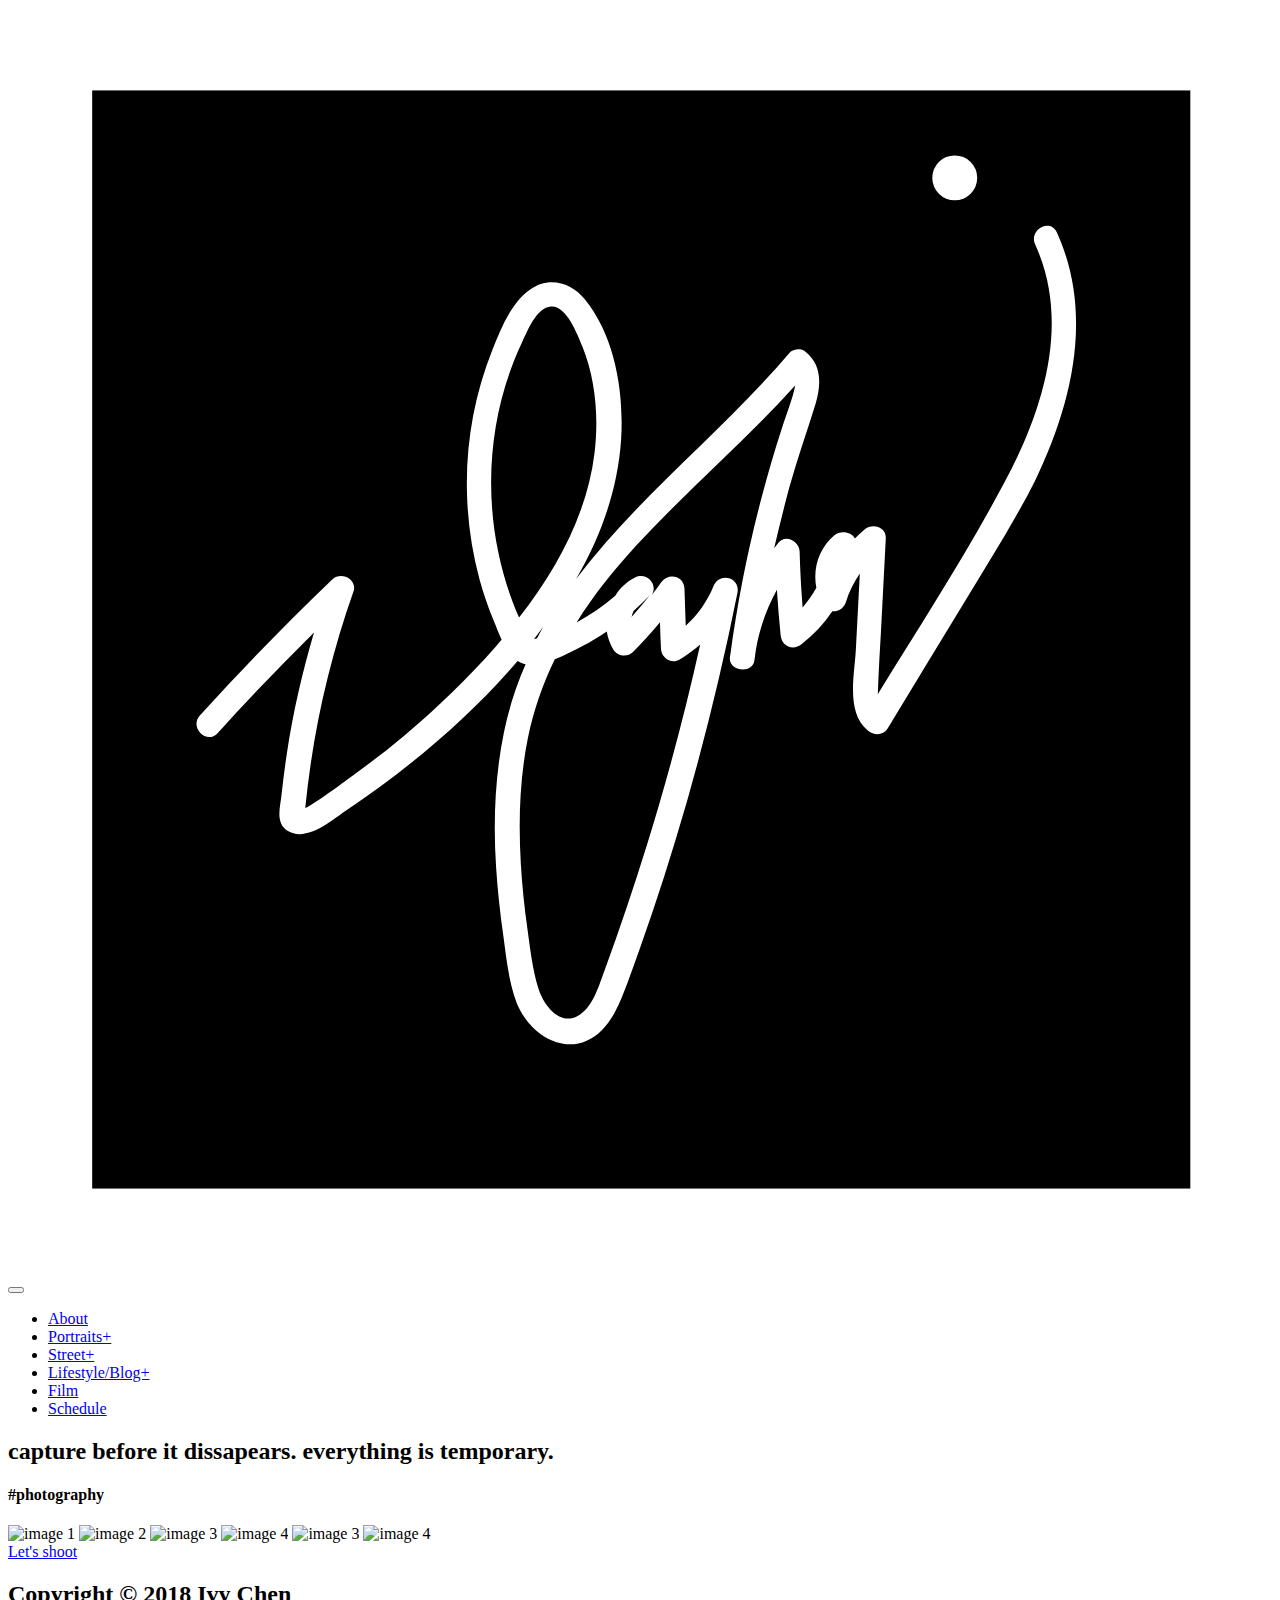
==== index.html @ 27e0661c "Add files via upload" ====
<!DOCTYPE html>
<html>
  <head>
    <title>Ivy Chen - Freelance Photographer</title>
    <!-- Metadata -->
    <meta charset="utf-8">
    <meta name="viewport" content="width=device-width, initial-scale=1">
    <!-- Favicon -->
    <link rel="icon" type="image/png" href="assets/images/favicon.png" />
    <!-- CSS Plugins -->
    <link rel="stylesheet" href="assets/css/plugins.min.css">
    <!-- Custom CSS File -->
    <link rel="stylesheet" href="assets/css/style.css">
  </head>
  <body>
    <div class="ms-main-container">
      <!-- Preloader -->
      <div class="ms-preloader"></div>
      <!-- Header -->
      <header class="ms-header">
        <nav class="ms-nav">
          <div class="ms-logo">
            <a href="index.html" data-type="page-transition">
              <div class="logo-dark current"><img src="logo-dark.svg" alt="logo image"></div>
            </a>
          </div>
          <button class="hamburger" type="button" data-toggle="navigation">
          <span class="hamburger-box">
            <span class="hamburger-inner"></span>
          </span>
          </button>
          <div class="height-full-viewport">
            <ul class="ms-navbar">
              <!-- Nav Link -->
              <li class="nav-item">
                <a href="index.html" data-type="page-transition">
                  <span class="ms-btn">About</span>
                </a>
              </li>
              <!-- Nav Link -->
              <li class="nav-item">
                <a href="portraits.html" data-type="page-transition">
                  <span class="ms-btn">Portraits+</span>
                </a>
              </li>
               <!-- Nav Link -->
              <li class="nav-item">
                <a href="index.html" data-type="page-transition">
                  <span class="ms-btn">Street+</span>
                </a>
              </li>
              <!-- Nav Link -->
              <li class="nav-item">
                <a href="index.html" data-type="page-transition">
                  <span class="ms-btn">Lifestyle/Blog+</span>
                </a>
              </li>
              <!-- Nav Link -->
              <li class="nav-item">
                <a href="index.html" data-type="page-transition">
                  <span class="ms-btn">Film</span>
                </a>
              </li>
              <!-- Nav Link -->
              <li class="nav-item">
                <a href="Schedule.html" data-type="page-transition">
                  <span class="ms-btn">Schedule</span>
                </a>
              </li>
             
            </ul>
          </div>
        </nav>
      </header>
      <!-- Container -->
      <main class="ms-container">
        <!-- Page Title -->
        <div class="ms-section__block">
          <div class="ms-page-title">
            <h2 class="page-header">capture before it dissapears. everything is temporary.</h2>
            <h4>#photography</h4>
          </div>
        </div>
        <!-- Page Content -->
        <div class="ms-section__block">
          <div id="gallery">
            <img alt="image 1"
            src="assets/images/mina.jpg"
            data-description="image placeholder">
            <img alt="image 2"
            src="assets/images/clc.jpg"
            data-description="image placeholder">
            <img alt="image 3"
            src="assets/images/brian.jpg"
            data-description="image placeholder">
            <img alt="image 4"
            src="assets/images/davidfam.jpg"
            data-description="image placeholder">
            <img alt="image 3"
            src="assets/images/taiwan.jpg"
            data-description="image placeholder">
            <img alt="image 4"
            src="assets/images/eunice2.jpg"
            data-description="image placeholder">
          </div>
        </div>
        <div class="ms-section__block center-block">
          <a href="Schedule.html" class="ms-button" data-title="Just do it">Let's shoot</a>
        </div>
      </main>
      <!-- Footer -->
      <footer>
        <div class="ms-footer">
          <div class="copyright"><h2>Copyright © 2018 Ivy Chen</h2></div>
        </div>
      </footer>
    </div>
    <!-- JS Libraries -->
    <!-- jquery-2.1.3.min js -->
    <script type="text/javascript" src='assets/js/jquery-3.2.1.min.js'></script>
    <!-- Vendors -->
    <script type="text/javascript" src='assets/js/plugins.min.js'></script>
    <!-- Main js -->
    <script type="text/javascript" src="assets/js/main.js"></script>
  </body>
</html>
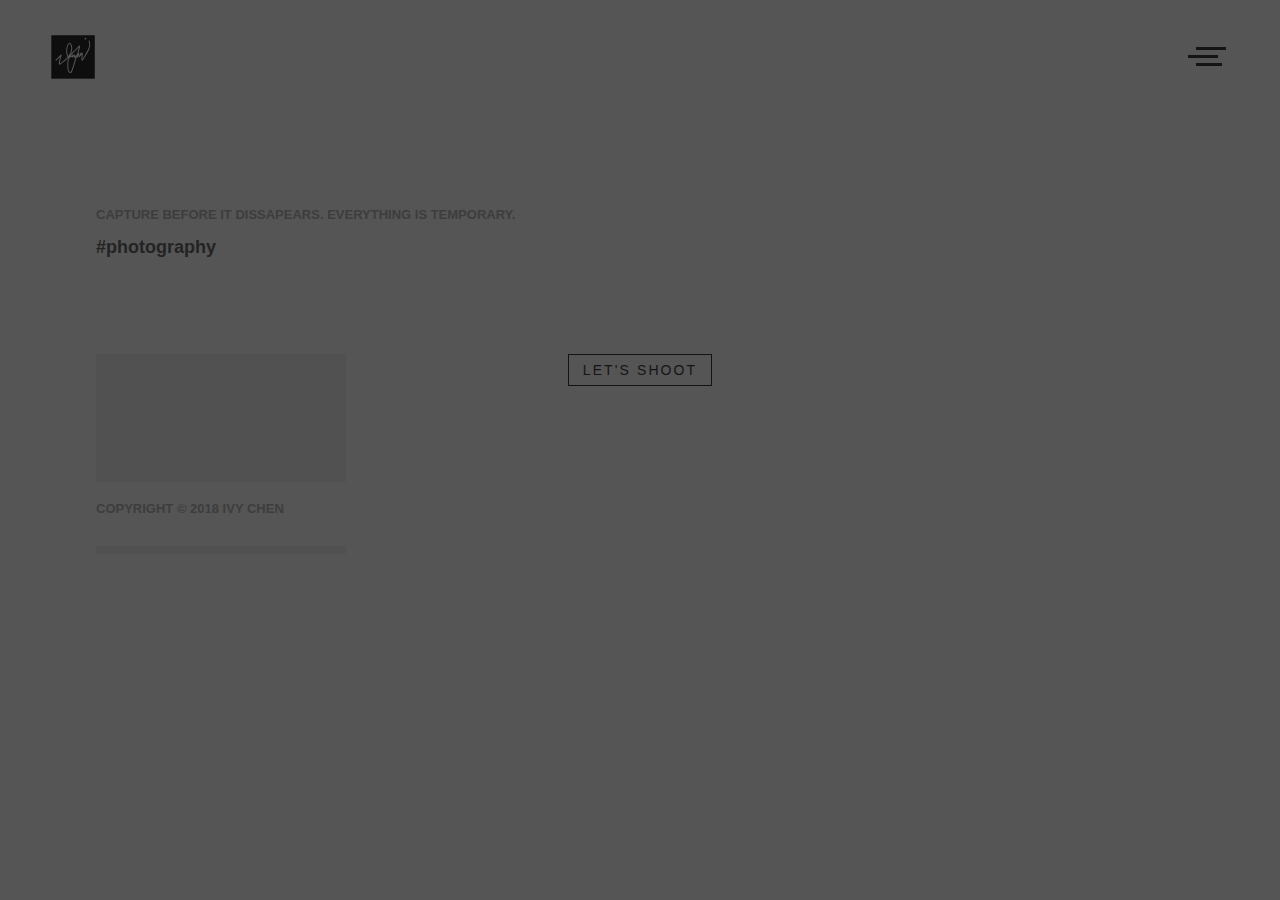
==== commit d5b394be: "Update index.html" ====
--- a/index.html
+++ b/index.html
@@ -63,7 +63,7 @@
               </li>
               <!-- Nav Link -->
               <li class="nav-item">
-                <a href="Schedule.html" data-type="page-transition">
+                <a href="schedule.html" data-type="page-transition">
                   <span class="ms-btn">Schedule</span>
                 </a>
               </li>
@@ -123,4 +123,4 @@
     <!-- Main js -->
     <script type="text/javascript" src="assets/js/main.js"></script>
   </body>
-</html>+</html>
--- a/assets/css/style.css
+++ b/assets/css/style.css
@@ -0,0 +1,1333 @@
+/*------------------------------------------------------------------
+[Master Stylesheet]
+
+Template Name: Emily - Creative Photography Portfolio
+Template Demo URL: 
+Version: 1.0
+Author: madsparrow.us
+
+--------------------------------------------------------------------
+
+[Table of contents]
+
+1. General style
+    1.1 Typography
+    1.2 Specials Classes
+2. Header
+    2.1 Menu
+    2.2 Burger Button
+    2.3 Collapse Navigation
+3. Pages Style
+4. Home Slider
+    4.1 Slider Navigation Buttons
+    4.2 Slider Inner Info
+  4.3 Pagination
+5. Albums
+6. Gallery
+7. Blog
+8. About
+9. Contact
+10. Footer
+11. Responsive Rules
+
+--------------------------------------------------------------------
+# Font: 'Yantramanav';
+--------------------------------------------------------------------
+# Colors: #151515, #df1f29, #555555
+------------------------------------------------------------------*/
+
+/**
+ * 1. General style
+ */
+ 
+/*Text font*/
+@import 'https://fonts.googleapis.com/css?family=Montserrat:300i,600,700'
+@import 'https://fonts.googleapis.com/css?family=Roboto:300'
+
+/*Social icons font*/
+@import 'https://d1azc1qln24ryf.cloudfront.net/114779/Socicon/style-cf.css?rd5re8';
+
+
+::selection {
+    background: #555;   
+    color: #fff;
+}
+::-moz-selection {
+    background: #555;    
+    color: #fff;
+}
+body {
+    background: #151515;
+    padding: 0;
+    margin: 0 auto;
+    min-height: 100vh;
+    font-family: Montserrat, Roboto, sans-serif;
+    color: #151515;
+}
+article,
+aside,
+details,
+figcaption,
+footer,
+header,
+hgroup,
+nav,
+section {
+    display: block;
+}
+a {
+    color: #000;
+    text-decoration: none;
+    font-weight: 600;
+}
+blockquote {
+    padding: 10px 20px;
+    color: #151515;
+    font-size: 1.4em;
+    font-style: italic;
+    font-weight: 300;
+    margin: 0 auto 30px;
+}
+ul {
+    list-style-type: none;
+    list-style: none;
+    padding-left: 0 !important;
+    -webkit-padding-start: initial !important;
+    -moz-padding-start: initial;
+}
+menu,
+ol,
+ul {
+    padding: 0 !important;
+}
+button {
+    background: transparent;
+    border: none;
+}
+button:focus {
+    outline: none;
+}
+input,
+textarea {
+    font-family: 'Raleway', sans-serif;
+}
+textarea {
+    padding: 14px;
+}
+input:focus,
+textarea:focus {
+    outline: none !important;
+    border: 1px solid #FFD700;
+    box-shadow: none;
+}
+input[type="submit"] {
+    position: absolute;
+    display: inline-block;
+    left: 0;
+    top: 0;
+    opacity: 0;
+    z-index: 3;
+    width: 100%;
+    height: 100%;
+    padding: 0;
+    margin: 0;
+    cursor: pointer;
+}
+input[type="submit"]:focus {
+    outline: none;
+}
+img {
+    width: 100%;
+}
+
+/* 1.1 Typography */
+
+h1,
+h2,
+h4,
+h5,
+h6 {
+    color: #151515;
+    margin-top: 0;
+}
+/*project header*/
+h1 {
+    font-size: 28px;
+    font-weight: 700;
+}
+/*project specs*/
+h2 {
+    font-size: 13px;
+    font-weight: 300i;
+    text-transform: uppercase;
+    color: #A8A8A8
+}
+/*pic captions*/
+h3 {
+    font-size: 15px;
+    font-weight: 300;
+    color:#4D4D4D;;
+    margin-bottom: 20px;
+}
+/*project title*/
+h4 {
+    font-size:18px;
+    font-weight: 700;
+     color:#4D4D4D;
+}
+/*tiny font for project intro*/
+h5 {
+    font-size: 20px;
+    font-weight: 300;
+}
+h6 {
+    font-size: 18px;
+    font-weight: 300;
+    margin-bottom: calc(10px + 10 * (100vw - 992px) / 1508);
+}
+
+p {
+    font-size: 17;
+    line-height: 1.5;
+    font-weight: 300;
+}
+
+/* 1.2 Specials Classes */
+
+.c-white {
+    color: #fff !important;
+}
+.navbar-white {
+    color: #fff;
+    background-color: transparent !important;
+}
+.center-block {
+    display: flex;
+    justify-content: center;
+}
+.align-left {
+    text-align: left;
+}
+.align-right {
+    text-align: right;
+}
+.align-center {
+    text-align: center;
+    display: block;
+}
+.socials li {
+    display: inline-block;
+}
+.share-links a {
+    font-size: 19px;
+    padding: .5em;
+}
+[class*="socicon-"] {
+  display: inline-block;
+  color: inherit;
+  margin: 0;
+  transition: opacity .3s ease;
+}
+#contact [class*="socicon-"] {
+  padding-right: .7em;
+}
+[class*="socicon-"]:hover {
+  opacity: .4;
+}
+/* 1.3 Button */
+
+.ms-button {
+  color: #151515;
+  display: inline-block;
+  position: relative;
+  padding: .5em 1em;
+  margin-bottom: 0;
+  font-weight: 400 !important;
+  font-size: 14px;
+  letter-spacing: .15em;
+  text-transform: uppercase;
+  text-align: center;
+  white-space: nowrap;
+  vertical-align: middle;
+  touch-action: manipulation;
+  cursor: pointer;
+  -webkit-user-select: none;
+  -moz-user-select: none;
+  -ms-user-select: none;
+  user-select: none;
+  background-image: none;
+  text-decoration: none;
+  border: solid 1px;
+  transition: color .4s ease;
+}
+.ms-button:after {
+    position: absolute;
+    display: block;
+    content: attr(data-title);
+    padding: 7px 0;
+    font-size: 14px;
+    left: 0;
+    top: 0;
+    width: 0%;
+    background: #FFD700;
+    color: #fff;
+    text-indent: 1rem;
+    transition: all .3s ease;
+    overflow: hidden;
+    border: none;
+    bottom: 0;
+}
+.ms-button:hover {
+  color: #FFD700;
+}
+.ms-button:active::after,
+.ms-button:focus::after,
+.ms-button:hover::after {
+    width: 100%;
+    padding-right: 25px;
+}
+
+.ms-btn--slider {
+  text-transform: uppercase;
+  text-decoration: none;
+  position: relative;
+  display: flex;
+  align-items: center;
+  width: 11em;
+  font-weight: 600;
+  letter-spacing: .15em;
+}
+.ms-btn--slider::before{
+    content: '';
+    height: .1rem;
+    width: 2rem;
+    margin-right: .7rem;
+    background: #FFD700;
+    transition: width .3s ease;
+}
+.ms-btn--slider:hover::before {
+  width: 3rem;
+}
+
+/**
+ * 2. Header
+ */
+
+.ms-header {
+    position: fixed;
+    width: 100%;
+    background-color: #fff;
+    z-index: 3;
+}
+/* 2.1 Menu */
+
+.ms-logo {
+    position: relative;
+    z-index: 7;
+    height: 50px;
+}
+.logo-dark,
+.logo-light {
+    position: absolute;
+    width: 100%;
+    height: 100%;
+    opacity: 0;
+    transition: opacity .3s ease .4s;
+}
+.ms-logo img {
+    width: auto;
+    height: 100%;
+}
+.logo-dark.current,
+.logo-light.current {
+    opacity: 1;
+}
+.logo-dark.active,
+.logo-light.active {
+    opacity: 1;
+    transition: opacity .1s;
+}
+.ms-nav {
+    padding: 2em 3em;
+    color: inherit;
+}
+
+/* 2.2 Burger button */
+
+.hamburger {
+    margin-right: 0;
+    margin-left: auto;
+    overflow: visible;
+    cursor: pointer;
+    z-index: 7;
+    border: 0;
+    transition-timing-function: linear;
+    transition-duration: .3s ease;
+    transition-property: opacity, -webkit-filter;
+    transition-property: opacity, filter;
+    transition-property: opacity, filter, -webkit-filter;
+}
+.navbar-white .hamburger-label {
+    color: #fff;
+}
+.hamburger-label {
+    display: block;
+    font-family: 'Yantramanav', Arial;
+    font-size: 16px;
+    width: 100%;
+    height: auto;
+    position: relative;
+    top: 0;
+    left: -4em;
+    padding-right: 4em;
+    text-transform: uppercase;
+    line-height: 1.5em;
+    transition: color .3s ease .4s;
+    color: #151515;
+}
+.hamburger.is-active .hamburger-label {
+    color: #fff !important;
+    transition: color .1s ease;
+}
+.hamburger-box {
+    position: relative;
+    display: inline-block;
+    width: 30px;
+    height: 20px;
+    vertical-align: middle;
+}
+.hamburger-inner {
+    display: block;
+    top: 0;
+}
+.navbar-white .hamburger-inner,
+.navbar-white .hamburger-inner:after,
+.navbar-white .hamburger-inner:before {
+    background-color: #fff;
+}
+.hamburger-inner:after,
+.hamburger-inner:before {
+    display: block;
+    content: '';
+}
+.hamburger-inner,
+.hamburger-inner:after,
+.hamburger-inner:before {
+    position: absolute;
+    width: 30px;
+    height: 3px;
+    background-color: #151515;
+    transition: all .3s ease .5s;
+}
+.hamburger-inner:before {
+    top: 8px;
+    left: -8px;
+}
+.hamburger-inner:after {
+    top: 16px;
+    width: 26px;
+}
+.hamburger.is-active .hamburger-inner,
+.hamburger.is-active .hamburger-inner:after {
+    background-color: #fff;
+    transition-delay: .1s;
+}
+.hamburger.is-active .hamburger-inner {
+    -webkit-transform: translate3d(0, 8px, 0) rotate(45deg);
+    transform: translate3d(0, 8px, 0) rotate(45deg);
+}
+.hamburger.is-active .hamburger-inner:before {
+    opacity: 0;
+    transition: opacity .3s ease 0s
+}
+.hamburger.is-active .hamburger-inner:after {
+    width: 30px;
+    -webkit-transform: translate3d(0, -16px, 0) rotate(-90deg);
+    transform: translate3d(0, -16px, 0) rotate(-90deg);
+}
+
+/* 2.3 Collapse navigation */
+
+.ms-nav {
+    display: flex;
+    align-items: center;
+}
+.height-full-viewport {
+    position: fixed;
+    display: flex;
+    flex-direction: column;
+    justify-content: center;
+    align-items: center;
+    overflow-y: auto;
+    left: 0;
+    top: 0;
+    width: 100%;
+    height: 0%;
+    background-color: #151515;
+    z-index: 5;
+    overflow: hidden;
+    transition: height .8s cubic-bezier(0.3, 1, 0.3, 1) .1s;
+}
+.ms-navbar {
+    z-index: 6;
+    margin: 0 auto;
+    display: block;
+    width: auto;
+    height: auto;
+    top: 0;
+    left: 0;
+}
+.ms-nav.is-visible .height-full-viewport {
+    height: 100vh;
+    transition: height 1s ease;
+}
+.nav-item {
+    cursor: pointer;
+    padding: .75em;
+    opacity: 0;
+    width: 240px;
+    margin-left: 3em;
+    transition: opacity .3s ease;
+}
+.ms-navbar a {
+    display: block;
+}
+.ms-navbar .ms-btn {
+    display: inline-block;
+    text-transform: uppercase;
+    line-height: 1;
+    padding: 0 0.25em;
+    position: relative;
+}
+.ms-navbar .ms-btn {
+    font-size: 1.75em;
+    letter-spacing: .02em;
+    color: #fff;
+    font-weight: 700 !important;
+    -webkit-backface-visibility: hidden;
+    backface-visibility: hidden;
+}
+.ms-btn::before {
+    content: '';
+    position: absolute;
+    top: 0;
+    left: 0;
+    width: 100%;
+    height: 100%;
+    background: #FFD700;
+    height: .1rem;
+    top: 50%;
+    width: 0;
+    transition: width .3s ease;
+}
+.nav-item__label {
+    position: relative;
+    display: block;
+    margin: 0.5em 0 0 0;
+    margin-top: 0.25em;
+    padding: 0.5em;
+    color: #555;
+    transition: color .3s ease;
+    text-decoration: none;
+}
+.nav-item:hover .nav-item__label {
+    color: #9a9a9a;
+}
+.is-visible .nav-item {
+    opacity: 1;
+    transition: opacity 2s cubic-bezier(0.16, 1.08, 0.38, 0.98) .3s;
+}
+.nav-item .ms-btn {
+    transition: all .3s ease;
+}
+.nav-item:active .ms-btn,
+.nav-item:focus .ms-btn,
+.nav-item:hover .ms-btn {
+    color: #FFD700;
+    opacity: 1;
+    padding-left: 2.4rem;
+}
+.nav-item:active .ms-btn::before,
+.nav-item:focus .ms-btn::before,
+.nav-item:hover .ms-btn::before {
+    width: 2rem;
+}
+
+/**
+ * 3. Pages Style
+ */
+
+.ms-preloader {
+    width: 100%;
+    height: 100%;
+    position: fixed;
+    z-index: 8;
+    top: 0;
+    left: 0;
+    opacity: 1;
+    visibility: visible;
+    background-color: #151515;
+}
+.ms-main-container {
+    position: relative;
+    width: 100%;
+    min-height: 100vh;
+    opacity: 0;
+    background-color: #fff;
+}
+.ms-container {
+    width: 100%;
+    height: 100%;
+    position: relative;
+    padding-top: 12em;
+}
+.ms-section__block {
+    width: 85%;
+    max-width: 88em;
+    margin: 0 auto 6em;
+}
+.ms-page-title span {
+    text-transform: uppercase;
+    letter-spacing: .15em;
+    color: #FFD700;
+}
+.page-header {
+    text-transform: uppercase;
+    position: relative;
+    margin: 15px 0;
+}
+.page-desc {
+    width: 50vh;
+    font-size: 1.5em;
+    line-height: 1.5;
+    color: #151515;
+    letter-spacing: .05em;
+}
+
+/**
+ * 4. Home Slider
+ */
+
+.home-slider {
+    padding-top: 0 !important;
+}
+.swiper-container {
+    width: 100%;
+    height: 100vh;
+}
+.swiper-slide {
+    overflow: hidden;
+}
+.overlay {
+    position: absolute;
+    width: 100%;
+    height: 100%;
+    top: 0;
+    left: 0;
+    z-index: 1;
+    opacity: 1;
+    background: -moz-linear-gradient(top, black 0, transparent 50%, transparent 63%, rgba(0, 0, 0, 1) 100%);
+    background: -webkit-linear-gradient(top, black 0, transparent 50%, transparent 63%, rgba(0, 0, 0, 1) 100%);
+    background: linear-gradient(to bottom, black 0, transparent 50%, transparent 63%, rgba(0, 0, 0, 1) 100%);
+    filter: progid: DXImageTransform.Microsoft.gradient(startColorstr='#000000', endColorstr='#c9000000', GradientType=0);
+    transition: all .65s ease;
+}
+.swiper-slide-duplicate-active .overlay,
+.swiper-slide-active .overlay {
+    opacity: .4;
+}
+.slide-inner {
+    position: absolute;
+    width: 100%;
+    height: 100%;
+    left: 0;
+    top: 0;
+    background: #000;
+    -webkit-backface-visibility: hidden;
+            backface-visibility: hidden;
+}
+.slide-inner--image {
+    position: absolute;
+    width: 100%;
+    height: 100%;
+    background-size: cover;
+    background-position: center;
+    opacity: .2;
+    transform: scale(1.07);
+    -webkit-transition: opacity .6s ease-in-out, transform 2s ease .7s;
+    -moz-transition: opacity .6s ease-in-out, transform 2s ease .7s;
+    transition: opacity .6s ease-in-out, transform 2s ease .7s;
+}
+.swiper-slide-duplicate-active .slide-inner--image,
+.swiper-slide-active .slide-inner--image {
+    opacity: 1;
+    transform: scale(1);
+}
+
+/* 4.1 Slider navigation buttons */
+
+.swiper-button-prev,
+.swiper-button-next {
+    text-transform: uppercase;
+    color: #fff;
+    letter-spacing: .2em;
+    line-height: 2em;
+    font-size: 12px;
+    width: auto;
+    height: 24px;
+    background-image: none !important;
+    -webkit-backface-visibility: hidden;
+    backface-visibility: hidden;
+}
+.swiper-button-prev {
+    padding-left: 6em;
+    left: 0;
+    -webkit-transition: padding-left .3s ease;
+    -moz-transition: padding-left .3s ease;
+    transition: padding-left .3s ease;
+}
+.swiper-button-next {
+    padding-right: 6em;
+    right: 0;
+    -webkit-transition: padding-right .3s ease;
+    -moz-transition: padding-right .3s ease;
+    transition: padding-right .3s ease;
+}
+.swiper-button-prev::after {
+    content: "";
+    width: 4em;
+    height: 1px;
+    background-color: #fff;
+    position: absolute;
+    left: 0;
+    top: calc(50% - 1px);
+    -webkit-transition: width .3s ease;
+    -moz-transition: width .3s ease;
+    transition: width .3s ease;
+}
+.swiper-button-next::after {
+    content: "";
+    width: 4em;
+    height: 1px;
+    background-color: #fff;
+    position: absolute;
+    right: 0;
+    top: calc(50% - 1px);
+    -webkit-transition: width .3s ease;
+    -moz-transition: width .3s ease;
+    transition: width .3s ease;
+}
+.swiper-button-prev:hover {
+    padding-left: 90px;
+}
+.swiper-button-prev:hover::after {
+    width: 75px;
+}
+.swiper-button-next:hover {
+    padding-right: 90px;
+}
+.swiper-button-next:hover::after {
+    width: 75px;
+}
+
+/* 4.2 Slider inner info */
+
+.slide-inner--info {
+    position: absolute;
+    width: auto;
+    min-height: 50px;
+    bottom: 3em;
+    padding-left: 3em;
+    color: #fff;
+    z-index: 1;
+    opacity: 0;
+    transition: opacity 1s ease;
+    -webkit-user-select: none;
+    -moz-user-select: none;
+    -ms-user-select: none;
+    user-select: none;
+}
+.swiper-slide-active .slide-inner--info {
+    opacity: 1;
+    transition: opacity 1s ease 1s;
+}
+.slide-inner--info h1 {
+    margin: 10px 0;
+    text-transform: uppercase;
+    font-weight: 900;
+    line-height: 1em;
+    color: #fff;
+}
+.slide--info__link {
+    text-transform: uppercase;
+    color: #fff;
+    text-decoration: none;
+    border-bottom: solid 2px;
+}
+.swiper-slide--bottom {
+    position: absolute;
+    z-index: 2;
+    bottom: 0;
+    left: 0;
+    right: 0;
+    height: 90px;
+    width: 100%;
+    max-width: 1440px;
+    margin: 0 auto;
+}
+
+/* 4.3 Pagination */
+
+.expanded-timeline {
+    position: absolute;
+    display: -webkit-box;
+    display: -ms-flexbox;
+    display: flex;
+    -webkit-box-align: center;
+        -ms-flex-align: center;
+            align-items: center;
+    -webkit-box-pack: right;
+        -ms-flex-pack: right;
+            justify-content: right;
+    z-index: 3;
+    bottom: 2.8em;
+    right: 3em;
+    width: 40vh;
+}
+.swiper-pagination {
+    z-index: 4;
+    width: 85%;
+    left: 0;
+    right: 0;
+    height: 1px;
+    background-color: rgba(255, 255, 255, .5);
+}
+.swiper-pagination-progressbar-fill {
+    background: #fff !important;
+}
+.expanded-timeline__counter span {
+    text-align: center;
+    margin-left: 1.8em;
+    margin-right: 100%;
+    padding: .4em 0;
+    color: #fff;
+    display: block;
+}
+.scroll-message {
+    position: absolute;
+    right: 0;
+    color: #fff;
+    opacity: .5;
+    font-size: 12px;
+    display: -webkit-box;
+    display: -ms-flexbox;
+    display: flex;
+    -webkit-box-orient: vertical;
+    -webkit-box-direction: normal;
+        -ms-flex-direction: column;
+            flex-direction: column;
+    -webkit-box-pack: center;
+        -ms-flex-pack: center;
+            justify-content: center;
+    text-align: center;
+    letter-spacing: .15em;
+}
+.scroll-svg {
+    width: 24px;
+    margin: 0 auto 1.2em;
+    display: block;
+}
+
+/**
+ * 5. Albums
+ */
+
+.filtr-container {
+    transition: height .5s ease-out;
+    overflow: hidden;
+}
+.filtr-btn {
+    display: inline-block;
+    margin-bottom: 2.4em;
+}
+.filtr-btn li {
+    cursor: pointer;
+    display: inline-block;
+    opacity: .5;
+    margin-bottom: 15px;
+    transition: opacity .3s ease;
+}
+.filtr-btn h6 {
+    margin-bottom: 0;
+    padding-right: 1.2em;
+}
+.filtr-btn li.active {
+    opacity: 1;
+}
+.filtr-btn li:hover {
+    opacity: 1 !important;
+}
+.album-item {
+    padding-bottom: 1.8em;
+}
+.album-item a {
+    padding-top: 60%;
+    display: flex;
+    overflow: hidden;
+    position: relative;
+    z-index: 9;
+}
+.album-item__img {
+    position: absolute;
+    width: 100.5%;
+    height: 100%;
+    top: 0;
+    left: 0;
+    background-position: 50% 50%;
+    background: no-repeat;
+    background-position: center;
+    background-size: cover;
+    transform: scale(1);
+    transition: transform .3s ease;
+    -webkit-backface-visibility: hidden;
+    backface-visibility: hidden;
+}
+.album-item__overlay {
+    position: absolute;
+    top: 0;
+    left: 0;
+    width: 100.5%;
+    height: 100%;
+    z-index: 2;
+    overflow: hidden;
+}
+.album-item__cover {
+    position: absolute;
+    top: 0;
+    left: 0;
+    width: 100%;
+    height: 100%;
+    background-color: rgba(0, 0, 0, .7);
+    z-index: 1;
+    overflow: hidden;
+    opacity: 0;
+    transition: opacity .3s ease;
+}
+.album-item__overlay h5 {
+    position: relative;
+    color: #fff;
+    margin: 0;
+    max-width: 100%;
+    padding: 1em;
+    height: 100%;
+    display: flex;
+    justify-content: center;
+    align-items: center;
+    -webkit-backface-visibility: hidden;
+    backface-visibility: hidden;
+    z-index: 1;
+    transform: scale(1.5);
+    opacity: 0;
+    transition: all .3s ease;
+}
+.album-item:hover .album-item__img {
+    transform: scale(1.1);
+}
+.album-item:hover .album-item__cover,
+.album-item:hover .album-item__overlay h5 {
+    opacity: 1;
+    transform: translateZ(0);
+}
+
+/**
+ * 6. Gallery
+ */
+
+.ug-thumb-overlay:hover::before {
+    top: 15px;
+    right: 15px;
+}
+.ug-thumb-overlay:hover::after {
+    bottom: 15px;
+    left: 15px;
+}
+.ug-thumb-image {
+    -webkit-backface-visibility: hidden;
+    backface-visibility: hidden;
+    opacity: 0;
+    transition: transform .3s ease, opacity 2s cubic-bezier(0.16, 1.08, 0.38, 0.98) 0s !important;
+}
+.ug-thumb-image {
+    transform: scale(1) !important;
+}
+.ug-thumb-wrapper,
+.post-item {
+    pointer-events: none;
+}
+.ug-thumb-wrapper.ug-tile.ug-tile-clickable.ug-thumb-ratio-set:hover .ug-thumb-image {
+    transform: scale(1.1) !important;
+}
+
+/**
+ * 7. Blog
+ */
+
+#ms-blog-post img {
+    margin-bottom: 30px;
+}
+.post-item {
+    margin-bottom: 3em;
+    padding-right: 3em;
+}
+.post-item:nth-child(2n) {
+    padding-right: 15px;
+    padding-left: 3em;
+}
+.post-item__img {
+    position: relative;
+    overflow: hidden;
+}
+.album-item__overlay::before,
+.post-item__img::before {
+    content: '';
+    position: absolute;
+    width: 100%;
+    height: 100%;
+    top: 0;
+    left: 0;
+    z-index: 1;
+    opacity: 1;
+    background-color: rgb(240, 240, 240);
+    transition: opacity 2s cubic-bezier(0.16, 1.08, 0.38, 0.98) 1.2s;
+}
+.loaded .album-item__overlay::before,
+.loaded .post-item__img::before {
+    opacity: 0;
+}
+.post-item__img img {
+    width: 100%;
+    height: auto;
+    max-height: 35em;
+    padding: 0;
+    display: block;
+}
+.post-item__img::after {
+    content: '';
+    position: absolute;
+    width: 100%;
+    height: 100%;
+    top: 0;
+    left: 0;
+    z-index: 1;
+    opacity: 0;
+    background: rgba(231, 55, 39, 0);
+    background: -moz-radial-gradient(center, ellipse cover, rgba(231, 55, 39, 0) 0%, rgba(0, 0, 0, 1) 100%);
+    background: -webkit-gradient(radial, center center, 0px, center center, 100%, color-stop(0%, rgba(231, 55, 39, 0)), color-stop(100%, rgba(0, 0, 0, 1)));
+    background: -webkit-radial-gradient(center, ellipse cover, rgba(231, 55, 39, 0) 0%, rgba(0, 0, 0, 1) 100%);
+    background: -o-radial-gradient(center, ellipse cover, rgba(231, 55, 39, 0) 0%, rgba(0, 0, 0, 1) 100%);
+    background: -ms-radial-gradient(center, ellipse cover, rgba(231, 55, 39, 0) 0%, rgba(0, 0, 0, 1) 100%);
+    background: radial-gradient(ellipse at center, rgba(231, 55, 39, 0) 0%, rgba(0, 0, 0, 1) 100%);
+    filter: progid: DXImageTransform.Microsoft.gradient( startColorstr='#e73727', endColorstr='#000000', GradientType=1);
+    transition: opacity .3s ease;
+}
+.post-item__info {
+    position: relative;
+    margin: 2.5em 0 0 2.5em;
+}
+.post-item__title {
+    width: 100%;
+    max-width: 400px;
+    margin-left: 0;
+    margin-right: auto;
+    margin-bottom: 20px;
+}
+.post-item__date {
+    margin-left: 0;
+    margin-right: auto;
+    color: rgba(0, 0, 0, 0.7);
+    font-size: 14px;
+}
+.post-item__link {
+    position: absolute;
+    width: auto;
+    bottom: 0;
+    right: 0;
+    padding-right: 3em;
+    font-size: 14px;
+    text-transform: uppercase;
+    letter-spacing: .12em;
+    -webkit-transition: padding-right .3s ease;
+    -moz-transition: padding-right .3s ease;
+    transition: padding-right .3s ease;
+}
+.post-item__link::after {
+    content: '';
+    width: 2em;
+    height: 1px;
+    position: absolute;
+    top: calc(50% - 1px);
+    right: 0;
+    background: red;
+    -webkit-transition: width .3s ease;
+    -moz-transition: width .3s ease;
+    transition: width .3s ease;
+}
+.post-item:hover .post-item__img::after {
+    opacity: .7;
+}
+.post-item:hover .post-item__link::after {
+    width: 3em;
+}
+.post-item:hover .post-item__link {
+    padding-right: 4em;
+}
+.ms-pagination {
+    padding: 0;
+    display: flex;
+    justify-content: center;
+}
+.page-item {
+    height: auto;
+    position: relative;
+    display: inline-block;
+    margin: 0 .5em;
+    border-right: none !important;
+}
+.page-item:last-child {
+    border-right: solid 1px rgba(0, 0, 0, .1);
+}
+.page-link {
+    padding: 1em;
+    display: block;
+    line-height: 1em;
+}
+
+/**
+ * 8. About
+ */
+
+.about__info {
+    justify-content: center;
+    display: flex;
+    flex-direction: column;
+}
+.about__info h4 {
+    margin: 1em 0;
+}
+#about .row {
+    margin-bottom: 9em;
+}
+
+/**
+ * 9. Contact
+ */
+
+.form-group {
+    position: relative;
+    margin: 0;
+    transition: border-color .3s ease;
+}
+.form-control {
+    position: relative;
+    display: block;
+    width: 100%;
+    padding: 0 1em;
+    height: 34px;
+    font-size: calc(16px + 2 * (100vw - 992px) / 1508);
+    color: #151515;
+    font-weight: 300;
+    margin-bottom: 2em;
+    background-image: none;
+    border: 1px solid #555;
+}
+#message {
+    min-height: 150px;
+    max-height: 150px;
+    max-width: 100%;
+    min-width: 100%;
+    padding: 10px 14px;
+}
+label.error {
+    position: absolute;
+    bottom: 1.2em;
+    font-size: 12px;
+    color: #df1f29;
+}
+
+/**
+ * 10. Footer
+ */
+
+footer {
+    position: relative;
+    right: 0;
+    bottom: 0;
+    left: 0;
+    width: 100%;
+    background: #fff;
+}
+.ms-footer {
+    width: 85%;
+    max-width: 88em;
+    margin: 0 auto;
+    display: flex;
+    font-size: 16px;
+    align-items: center;
+}
+.ms-footer .copyright {
+    padding: 1.2em 0;
+    margin-left: 0;
+    margin-right: auto;
+}
+.ms-footer .socials {
+    padding: 0;
+    margin-left: auto;
+    margin-right: 0;
+}
+.ms-footer .socials a {
+    padding-left: 15px;
+}
+
+/**
+ * 11. Responsive Rules
+ */
+
+@media only screen and (max-width: 805px) {
+    h1 {
+        font-size: calc(48px + 1vw);
+    }
+    h6 {
+        font-size: 16px;
+    }
+    blockquote {
+        margin: 0 auto 15px;
+        font-size: 1em;
+    }
+    .expanded-timeline {
+        width: 50vh;
+    }
+    .ms-nav {
+        padding-top: 1.4em;
+    }
+    .ms-navbar .ms-btn {
+        font-size: 1.4em;
+    }
+    .ms-navbar {
+        position: relative;
+        width: 100%;
+        min-height: 100%;
+        display: flex;
+        justify-content: center;
+        flex-direction: column;
+        align-items: center;
+        overflow-y: auto;
+    }
+    .nav-item {
+        display: inline-block;
+        width: auto;
+        margin-left: 0;
+    }
+    .nav-item__label {
+        display: none;
+    }
+    .ms-nav {
+        padding-left: 15px;
+        padding-right: 15px;
+        padding-bottom: 1.4em;
+    }
+    .overlay {
+        background: -moz-linear-gradient(top, black 0, transparent 35%, transparent 45%, rgba(0, 0, 0, 0.9) 100%);
+        background: -webkit-linear-gradient(top, black 0, transparent 35%, transparent 45%, rgba(0, 0, 0, 0.9) 100%);
+        background: linear-gradient(to bottom, black 0, transparent 35%, transparent 45%, rgba(0, 0, 0, 0.9) 100%);
+        filter: progid: DXImageTransform.Microsoft.gradient(startColorstr='#000000', endColorstr='#c9000000', GradientType=0);
+    }
+    .swiper-button-prev,
+    .swiper-button-next {
+        top: 50vh;
+    }
+    .swiper-button-prev {
+        padding-left: 3em;
+    }
+    .swiper-button-next {
+        padding-right: 3em;
+    }
+    .swiper-button-prev::after,
+    .swiper-button-next::after {
+        width: 2em;
+    }
+    .swiper-button-prev:hover {
+        padding-left: 3em;
+    }
+    .swiper-button-prev:hover::after {
+        width: 2em;
+    }
+    .swiper-button-next:hover {
+        padding-right: 3em;
+    }
+    .swiper-button-next:hover::after {
+        width: 2em;
+    }
+    .expanded-timeline {
+        display: none;
+    }
+    .slide-inner--info {
+        width: 100%;
+        text-align: center;
+        min-height: 50px;
+        bottom: 10vh;
+        padding-left: 0;
+        color: #fff;
+        z-index: 1;
+        opacity: 0;
+        transition: opacity 1s ease;
+        -webkit-user-select: none;
+        -moz-user-select: none;
+        -ms-user-select: none;
+        user-select: none;
+    }
+    .ms-btn--slider {
+        margin: 15px auto;
+        display: inline-block;
+        letter-spacing: .15em;
+        background: #df1f29;
+        color: #fff;
+        padding: .5em 0;
+    }
+    .ms-btn--slider::before {
+        content: '';
+        display: none;
+        width: 0;
+    }
+    .ms-container {
+        padding-top: 6em;
+        padding-bottom: 3em;
+    }
+    .ms-container.home-slider {
+        padding-bottom: 0 !important;
+    }
+    .ms-section__block {
+        width: auto;
+        margin: 0 15px 3em;
+    }
+    .page-desc {
+        width: 100%;
+        font-size: 1.2em;
+        line-height: 1.5;
+        color: #151515;
+        letter-spacing: .05em;
+    }
+    .post-item,
+    .post-item:nth-child(2n) {
+        padding-right: 15px;
+        padding-left: 15px;
+    }
+    #contact>div {
+        margin-bottom: 30px;
+    }
+    .ms-footer .copyright {
+        margin-left: auto;
+    }
+    .ms-footer .socials {
+        display: none;
+    }
+}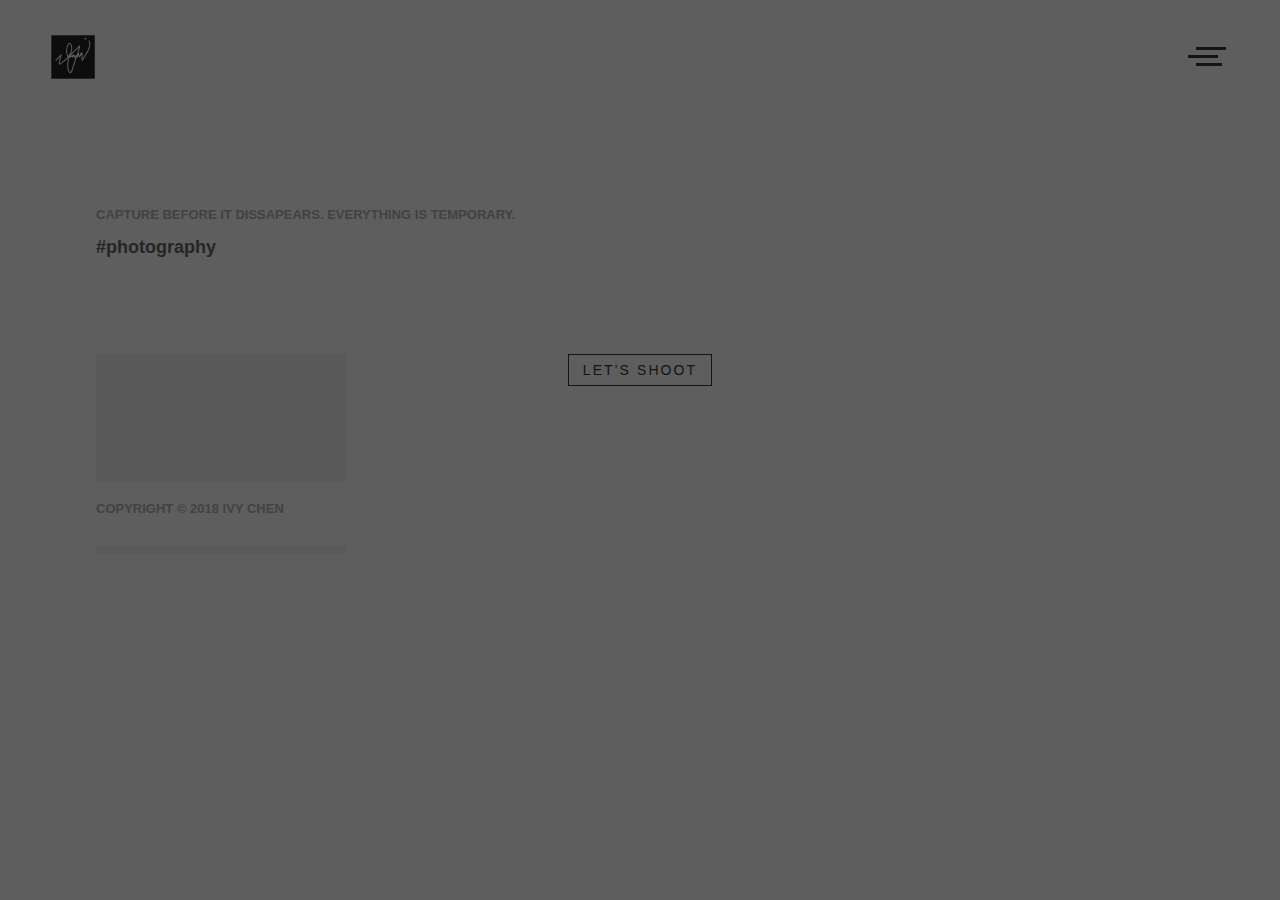
==== commit baac75bb: "Update index.html" ====
--- a/index.html
+++ b/index.html
@@ -9,6 +9,7 @@
     <link rel="icon" type="image/png" href="assets/images/favicon.png" />
     <!-- CSS Plugins -->
     <link rel="stylesheet" href="assets/css/plugins.min.css">
+    <script defer src="https://use.fontawesome.com/releases/v5.0.9/js/all.js" integrity="sha384-8iPTk2s/jMVj81dnzb/iFR2sdA7u06vHJyyLlAd4snFpCl/SnyUjRrbdJsw1pGIl" crossorigin="anonymous"></script>
     <!-- Custom CSS File -->
     <link rel="stylesheet" href="assets/css/style.css">
   </head>
@@ -33,7 +34,7 @@
             <ul class="ms-navbar">
               <!-- Nav Link -->
               <li class="nav-item">
-                <a href="index.html" data-type="page-transition">
+                <a href="about.html" data-type="page-transition">
                   <span class="ms-btn">About</span>
                 </a>
               </li>
@@ -78,7 +79,7 @@
         <div class="ms-section__block">
           <div class="ms-page-title">
             <h2 class="page-header">capture before it dissapears. everything is temporary.</h2>
-            <h4>#photography</h4>
+            <h4>#photography</h4><a href="https://www.instagram.com/ivavay.photo/><i class="fab fa-instagram"></i></a>
           </div>
         </div>
         <!-- Page Content -->
